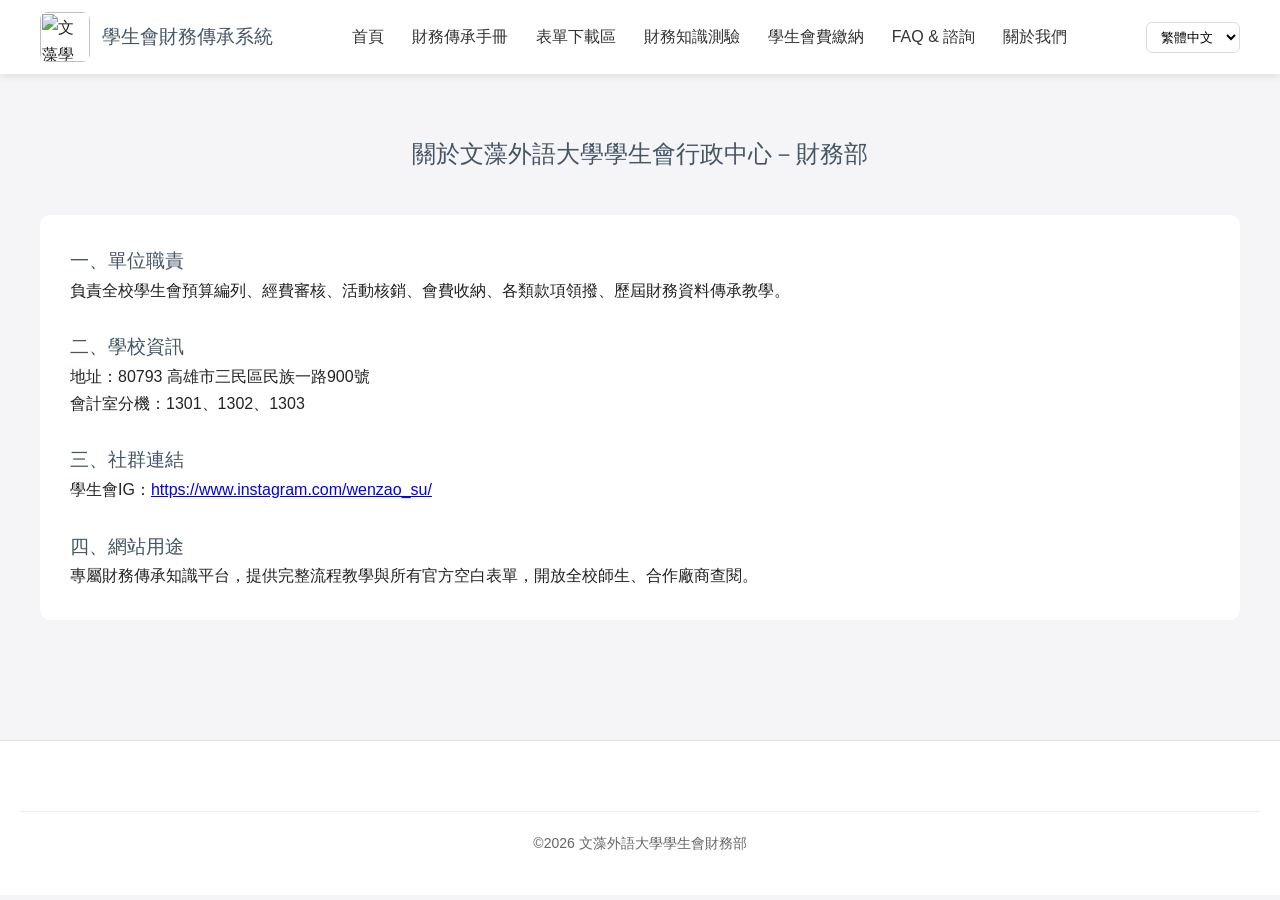
==== about.html @ 67e2b463 "把網站檔案從資料夾移到根目錄" ====
<!DOCTYPE html lang="zh-TW">
<html>
<head>
<meta charset="UTF-8">
<meta name="viewport" content="width=device-width,initial-scale=1.0">
<title>關於學生會行政中心</title>
<link rel="stylesheet" href="style.css">
</head>
<body>
<header>
    <div class="container nav-wrap">
        <div class="logo-area">
            <img class="logo" src="assets/images/logo.png" alt="文藻學生會會徽">
            <h3>學生會財務傳承系統</h3>
        </div>
        <ul class="nav-list">
            <li><a href="index.html">首頁</a></li>
            <li><a href="handbook.html">財務傳承手冊</a></li>
            <li><a href="download.html">表單下載區</a></li>
            <li><a href="quiz.html">財務知識測驗</a></li>
            <li><a href="fee.html">學生會費繳納</a></li>
            <li><a href="contact.html">FAQ & 諮詢</a></li>
            <li><a href="about.html">關於我們</a></li>
        </ul>
        <select class="lang-select" id="langSwitch">
            <option value="zh-TW" selected>繁體中文</option>
            <option value="lang/zh-CN.html">简体中文</option>
            <option value="lang/en.html">English</option>
            <option value="lang/fr.html">Français</option>
            <option value="lang/de.html">Deutsch</option>
            <option value="lang/es.html">Español</option>
            <option value="lang/ja.html">日本語</option>
        </select>
    </div>
</header>
<section class="section">
    <div class="container">
        <div class="section-title">
            <h1>關於文藻外語大學學生會行政中心－財務部</h1>
        </div>
        <div style="background:#fff;padding:30px;border-radius:10px;">
            <h3>一、單位職責</h3>
            <p>負責全校學生會預算編列、經費審核、活動核銷、會費收納、各類款項領撥、歷屆財務資料傳承教學。</p>
            <br>
            <h3>二、學校資訊</h3>
            <p>地址：80793 高雄市三民區民族一路900號</p>
            <p>會計室分機：1301、1302、1303</p>
            <br>
            <h3>三、社群連結</h3>
            <p>學生會IG：<a href="https://www.instagram.com/wenzao_su/" target="_blank">https://www.instagram.com/wenzao_su/</a></p>
            <br>
            <h3>四、網站用途</h3>
            <p>專屬財務傳承知識平台，提供完整流程教學與所有官方空白表單，開放全校師生、合作廠商查閱。</p>
        </div>
    </div>
</section>
<footer>
    <div class="container" style="margin-top:30px;text-align:center;border-top:1px #eee solid;padding-top:20px;">
        <p>©2026 文藻外語大學學生會財務部</p>
    </div>
</footer>
<script>
document.getElementById("langSwitch").addEventListener("change",function(){
    const target = this.value;
    if(target !== "zh-TW") window.location.href = target;
})
</script>
</body>
</html>
---- style.css ----
/* 全域基礎設定 */
*{margin:0;padding:0;box-sizing:border;font-family:"Noto Sans TC",sans-serif;}
body{background:#f5f5f7;color:#222;line-height:1.7;}
h1,h2,h3,h4{font-family:"標楷體",serif;color:#445566;font-weight:normal;}
.container{max-width:1200px;margin:0 auto;padding:0 20px;}
/* 導覽列 */
header{background:#fff;box-shadow:0 2px 8px #ddd;position:sticky;top:0;z:999;}
.nav-wrap{display:flex;justify-content:space-between;align-items:center;padding:12px 20px;flex-wrap:wrap;gap:15px;}
.logo-area{display:flex;gap:12px;align-items:center;}
.logo{width:50px;height:50px;border-radius:8px;}
.nav-list{display:flex;gap:28px;list-style:none;flex-wrap:wrap;}
.nav-list a{text-decoration:none;color:#333;padding:8px 0;position:relative;}
.nav-list a:hover{color:#607d9b;}
.lang-select{padding:6px 10px;border:1px #ddd solid;border-radius:6px;background:#fff;}
/* 首頁Banner */
.banner{width:100%;height:320px;background:#f5f5f7;display:flex;align-items:center;justify-content:center;position:relative;overflow:hidden;border-bottom:1px #ddd solid;}
.banner-text{text-align:center;z-index:2;}
.banner h1{font-size:38px;margin-bottom:12px;}
.banner p{font-size:18px;color:#666;}
/* 模組區塊通用 */
.section{padding:60px 0;}
.section-title{text-align:center;margin-bottom:40px;}
.card-box{display:grid;grid-template-columns:repeat(auto-fit,minmax(280px,1fr));gap:24px;}
.card{background:#fff;padding:24px;border-radius:10px;border:1px #eee solid;transition:0.2s;}
.card:hover{box-shadow:0 4px 12px #e0e3eb;transform:translateY(-4px);}
.card h3{margin-bottom:10px;}
.btn{display:inline-block;padding:10px 22px;background:#607d9b;color:#fff;border-radius:6px;text-decoration:none;margin-top:10px;border:none;cursor:pointer;}
.btn-light{background:#fff;color:#607d9b;border:1px #607d9b solid;}
/* 下載區表格 */
.download-table{width:100%;border-collapse:collapse;background:#fff;border-radius:8px;overflow:hidden;margin:20px 0;}
.download-table th,.download-table td{padding:14px 16px;border:1px #eee solid;text-align:left;}
.download-table th{background:#eef2f7;}
/* 頁尾 */
footer{background:#fff;border-top:1px #ddd solid;padding:40px 0;margin-top:60px;color:#666;font-size:14px;}
.footer-wrap{display:grid;grid-template-columns:repeat(auto-fit,minmax(250px,1fr));gap:30px;}
/* 浮水印全域 */
body::after{content:"";position:fixed;top:0;left:0;width:100%;height:100%;background:url(assets/images/watermark.png) repeat;opacity:0.05;pointer-events:none;z-index:-1;}
/* RWD手機適配 */
@media(max-width:768px){
    .nav-list{gap:14px;font-size:14px;}
    .banner h1{font-size:26px;}
    .section{padding:35px 0;}
}
/* 嵌入表單容器 */
.embed-box{width:100%;min-height:600px;border:1px #eee solid;border-radius:8px;padding:10px;background:#fff;}
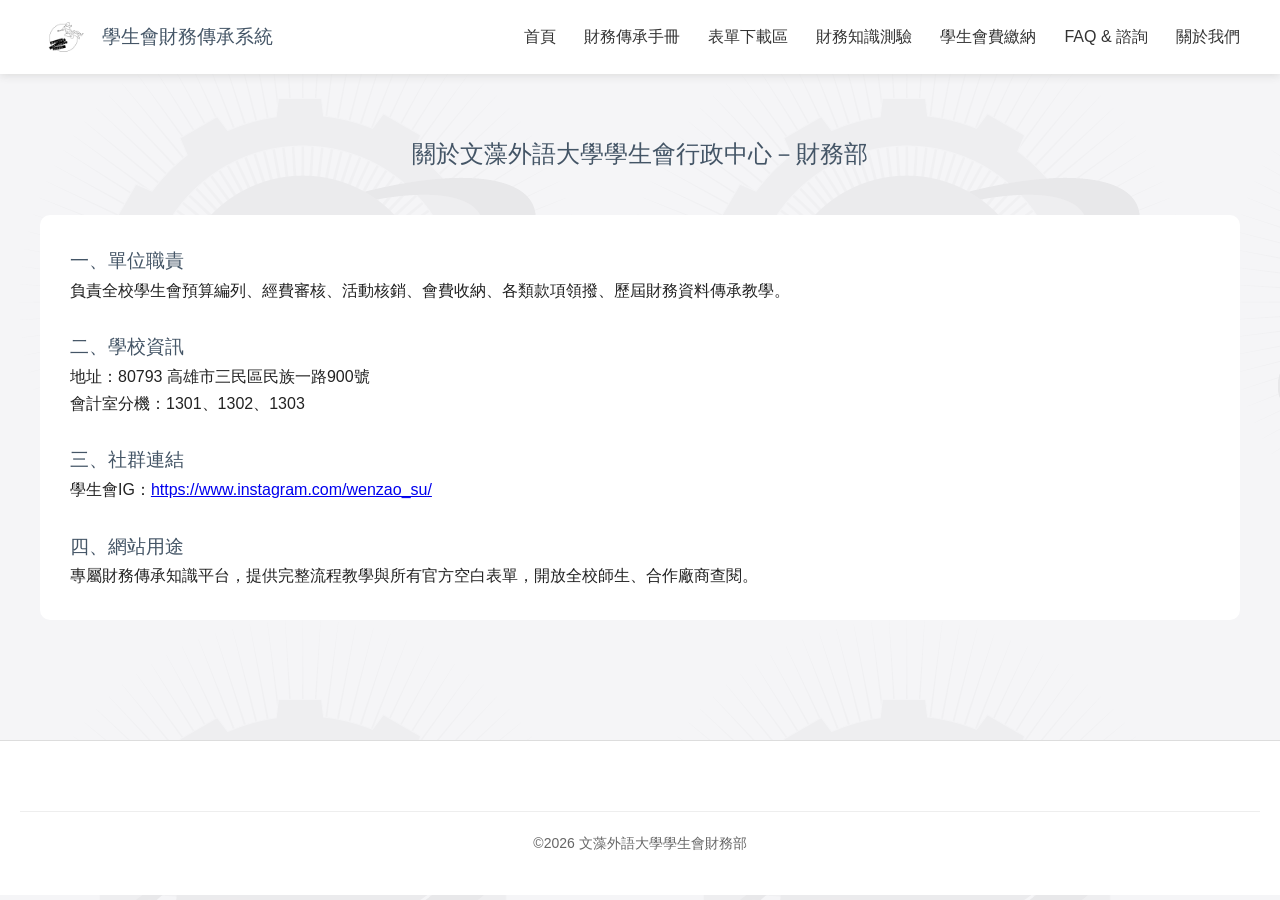
==== commit 1a7f7f99: "修正" ====
--- a/about.html
+++ b/about.html
@@ -10,7 +10,7 @@
 <header>
     <div class="container nav-wrap">
         <div class="logo-area">
-            <img class="logo" src="assets/images/logo.png" alt="文藻學生會會徽">
+            <img class="logo" src="logo.png" alt="文藻學生會會徽">
             <h3>學生會財務傳承系統</h3>
         </div>
         <ul class="nav-list">
@@ -22,15 +22,6 @@
             <li><a href="contact.html">FAQ & 諮詢</a></li>
             <li><a href="about.html">關於我們</a></li>
         </ul>
-        <select class="lang-select" id="langSwitch">
-            <option value="zh-TW" selected>繁體中文</option>
-            <option value="lang/zh-CN.html">简体中文</option>
-            <option value="lang/en.html">English</option>
-            <option value="lang/fr.html">Français</option>
-            <option value="lang/de.html">Deutsch</option>
-            <option value="lang/es.html">Español</option>
-            <option value="lang/ja.html">日本語</option>
-        </select>
     </div>
 </header>
 <section class="section">
@@ -59,11 +50,5 @@
         <p>©2026 文藻外語大學學生會財務部</p>
     </div>
 </footer>
-<script>
-document.getElementById("langSwitch").addEventListener("change",function(){
-    const target = this.value;
-    if(target !== "zh-TW") window.location.href = target;
-})
-</script>
 </body>
-</html>+</html>
